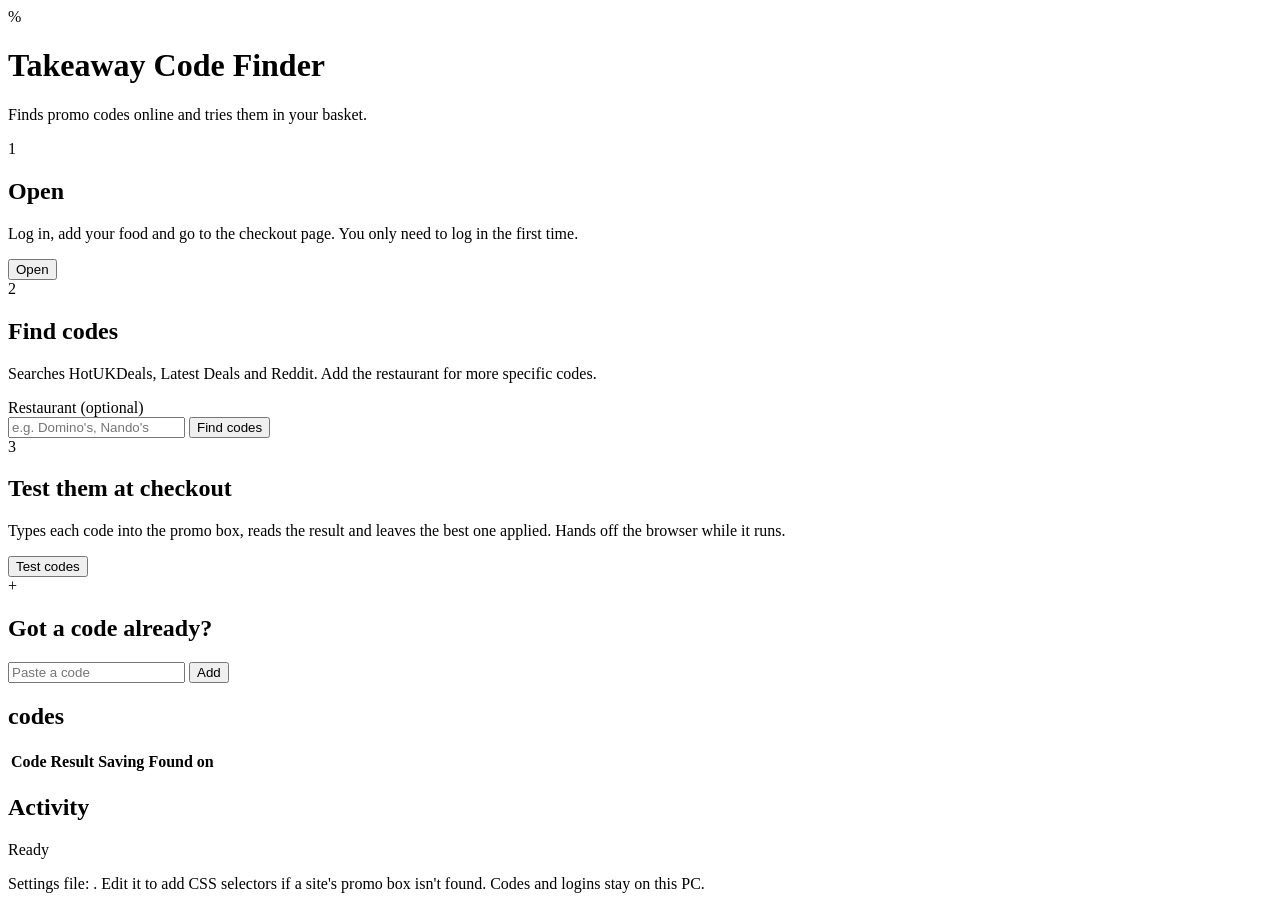
==== tcf/static/index.html @ 710a7b52 "Takeaway Code Finder: desktop app, tests, Windows packaging and download site Co-Authored-By: Claude" ====
<!doctype html>
<html lang="en-GB">
<head>
<meta charset="utf-8">
<meta name="viewport" content="width=device-width, initial-scale=1">
<title>Takeaway Code Finder</title>
<link rel="stylesheet" href="/static/style.css">
<link rel="icon" href="/static/icon.ico">
</head>
<body>
<div class="app">
  <header class="top">
    <div class="brand">
      <div class="logo" aria-hidden="true">%</div>
      <div><h1>Takeaway Code Finder</h1><p class="muted">Finds promo codes online and tries them in your basket.</p></div>
    </div>
    <nav class="tabs" id="tabs" aria-label="App"></nav>
  </header>

  <main class="grid">
    <section class="panel steps">
      <div class="step">
        <div class="step-n">1</div>
        <div class="step-body">
          <h2>Open <span class="site-name"></span></h2>
          <p class="muted">Log in, add your food and go to the checkout page. You only need to log in the first time.</p>
          <button id="btnOpen" class="btn primary">Open <span class="site-name"></span></button>
        </div>
      </div>
      <div class="step">
        <div class="step-n">2</div>
        <div class="step-body">
          <h2>Find codes</h2>
          <p class="muted">Searches HotUKDeals, Latest Deals and Reddit. Add the restaurant for more specific codes.</p>
          <label for="query">Restaurant (optional)</label>
          <div class="row">
            <input id="query" placeholder="e.g. Domino's, Nando's" maxlength="60">
            <button id="btnFind" class="btn">Find codes</button>
          </div>
        </div>
      </div>
      <div class="step">
        <div class="step-n">3</div>
        <div class="step-body">
          <h2>Test them at checkout</h2>
          <p class="muted">Types each code into the promo box, reads the result and leaves the best one applied. Hands off the browser while it runs.</p>
          <div class="row">
            <button id="btnTest" class="btn primary">Test codes</button>
            <button id="btnStop" class="btn ghost" hidden>Stop</button>
          </div>
          <div class="progress" id="progress" hidden><div class="bar" id="bar"></div><span id="progressText"></span></div>
        </div>
      </div>
      <div class="step">
        <div class="step-n">+</div>
        <div class="step-body">
          <h2>Got a code already?</h2>
          <form class="row" id="addForm">
            <input id="addCode" placeholder="Paste a code" maxlength="24" autocomplete="off" aria-label="Code to add">
            <button class="btn" type="submit">Add</button>
          </form>
        </div>
      </div>
    </section>

    <section class="panel codes">
      <div class="panel-head">
        <h2><span class="site-name"></span> codes</h2>
        <div class="summary" id="summary"></div>
      </div>
      <div class="table-wrap">
        <table>
          <thead><tr><th>Code</th><th>Result</th><th>Saving</th><th>Found on</th><th></th></tr></thead>
          <tbody id="rows"></tbody>
        </table>
      </div>
      <div class="empty" id="empty" hidden>No codes yet for <span class="site-name"></span>. Press <b>Find codes</b> or add one you've got.</div>
    </section>

    <section class="panel log-panel">
      <div class="panel-head"><h2>Activity</h2><span class="pill" id="busy">Ready</span></div>
      <ol class="log" id="log"></ol>
    </section>
  </main>
  <footer class="muted foot">Settings file: <code id="cfgPath"></code>. Edit it to add CSS selectors if a site's promo box isn't found. Codes and logins stay on this PC.</footer>
</div>
<script src="/static/app.js"></script>
</body>
</html>
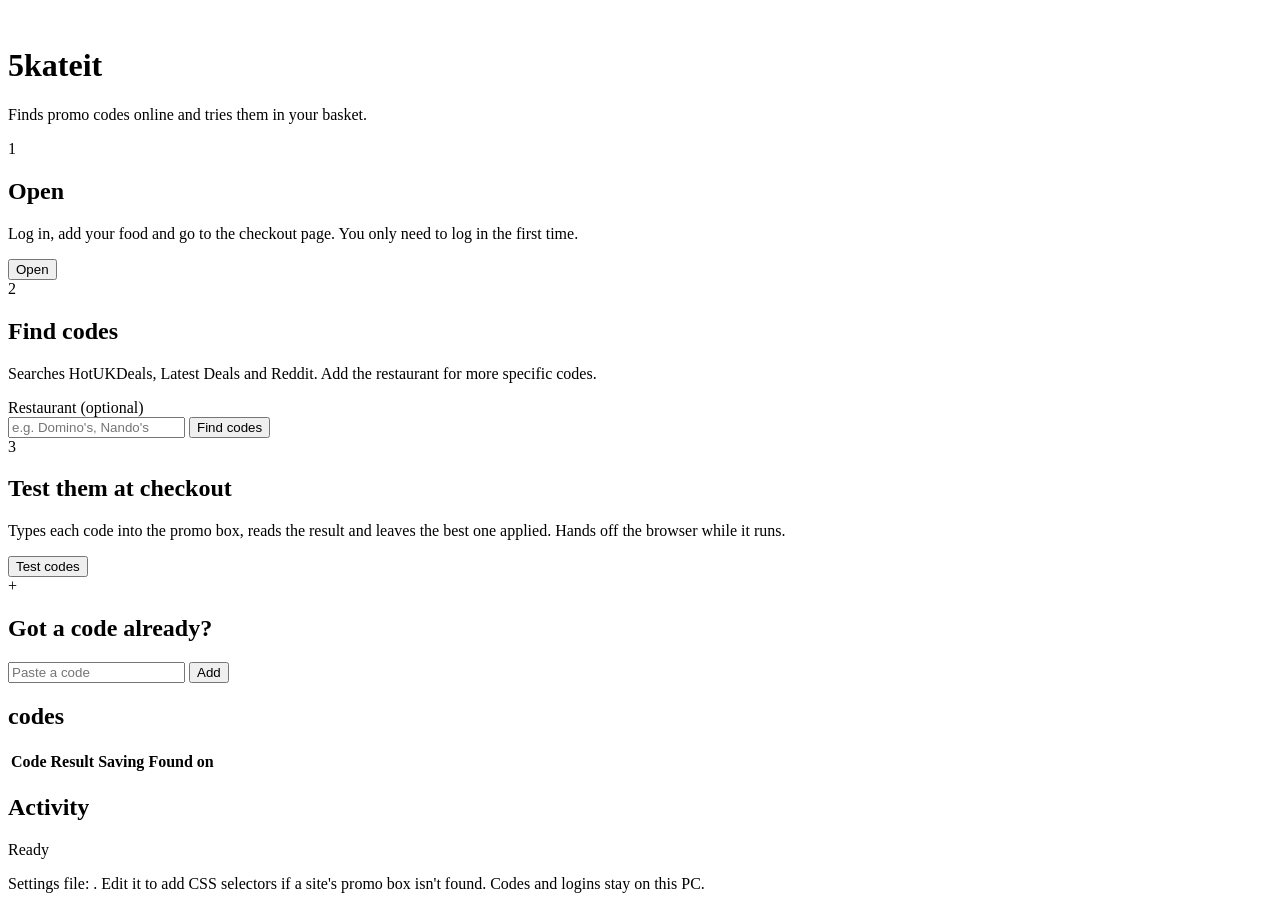
==== commit e4914664: "Rebrand to 5kateit with 5kable branding Rename the app, installer, release files and data folder to " ====
--- a/tcf/static/index.html
+++ b/tcf/static/index.html
@@ -3,16 +3,16 @@
 <head>
 <meta charset="utf-8">
 <meta name="viewport" content="width=device-width, initial-scale=1">
-<title>Takeaway Code Finder</title>
+<title>5kateit</title>
 <link rel="stylesheet" href="/static/style.css">
-<link rel="icon" href="/static/icon.ico">
+<link rel="icon" href="/static/logo.png">
 </head>
 <body>
 <div class="app">
   <header class="top">
     <div class="brand">
-      <div class="logo" aria-hidden="true">%</div>
-      <div><h1>Takeaway Code Finder</h1><p class="muted">Finds promo codes online and tries them in your basket.</p></div>
+      <img class="logo" src="/static/logo.png" alt="">
+      <div><h1><span class="grad">5kateit</span></h1><p class="muted">Finds promo codes online and tries them in your basket.</p></div>
     </div>
     <nav class="tabs" id="tabs" aria-label="App"></nav>
   </header>
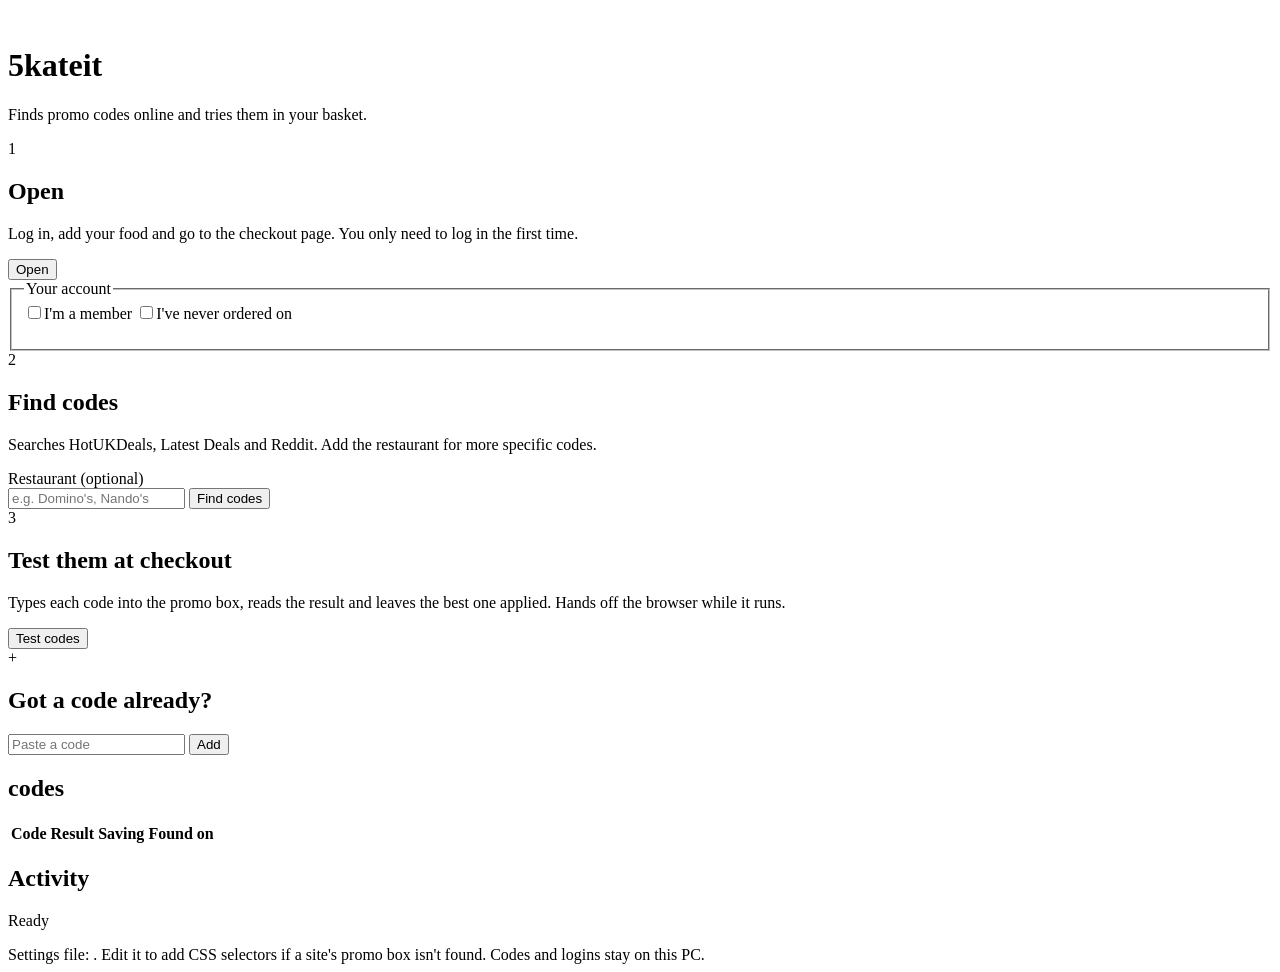
==== commit fe20f94b: "Add Deliveroo Plus, Just Eat+ and Uber One membership support Each app gets 'member' and 'never orde" ====
--- a/tcf/static/index.html
+++ b/tcf/static/index.html
@@ -25,6 +25,12 @@
           <h2>Open <span class="site-name"></span></h2>
           <p class="muted">Log in, add your food and go to the checkout page. You only need to log in the first time.</p>
           <button id="btnOpen" class="btn primary">Open <span class="site-name"></span></button>
+          <fieldset class="account">
+            <legend>Your account</legend>
+            <label class="toggle"><input type="checkbox" id="accMember"><span>I'm a <b id="memberName"></b> member</span></label>
+            <label class="toggle"><input type="checkbox" id="accNew"><span>I've never ordered on <span class="site-name"></span></span></label>
+            <p class="muted small" id="accHint"></p>
+          </fieldset>
         </div>
       </div>
       <div class="step">
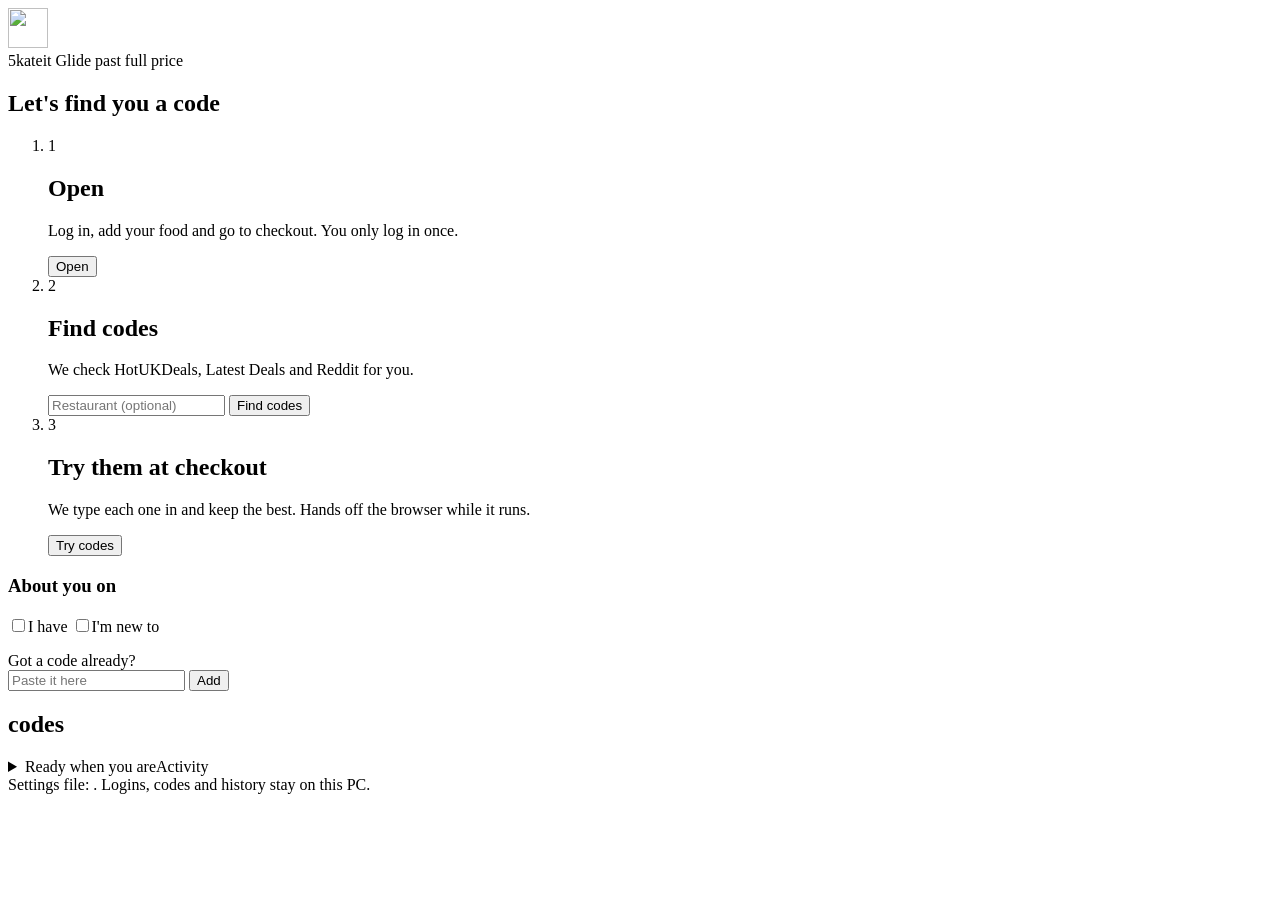
==== commit 5821f7a2: "Rebrand 5kateit with its own identity and redesign the app New brand: ultramarine and sunny yellow, " ====
--- a/tcf/static/index.html
+++ b/tcf/static/index.html
@@ -5,91 +5,99 @@
 <meta name="viewport" content="width=device-width, initial-scale=1">
 <title>5kateit</title>
 <link rel="stylesheet" href="/static/style.css">
-<link rel="icon" href="/static/logo.png">
+<link rel="icon" href="/static/logo.svg" type="image/svg+xml">
 </head>
 <body>
 <div class="app">
-  <header class="top">
+  <header class="topbar">
     <div class="brand">
-      <img class="logo" src="/static/logo.png" alt="">
-      <div><h1><span class="grad">5kateit</span></h1><p class="muted">Finds promo codes online and tries them in your basket.</p></div>
+      <img class="brand-mark" src="/static/logo.svg" alt="" width="40" height="40">
+      <div class="brand-text">
+        <span class="wordmark">5kateit</span>
+        <span class="tagline">Glide past full price</span>
+      </div>
     </div>
-    <nav class="tabs" id="tabs" aria-label="App"></nav>
+    <nav class="switcher" id="tabs" role="tablist" aria-label="Delivery app"></nav>
   </header>
 
-  <main class="grid">
-    <section class="panel steps">
-      <div class="step">
-        <div class="step-n">1</div>
-        <div class="step-body">
-          <h2>Open <span class="site-name"></span></h2>
-          <p class="muted">Log in, add your food and go to the checkout page. You only need to log in the first time.</p>
-          <button id="btnOpen" class="btn primary">Open <span class="site-name"></span></button>
-          <fieldset class="account">
-            <legend>Your account</legend>
-            <label class="toggle"><input type="checkbox" id="accMember"><span>I'm a <b id="memberName"></b> member</span></label>
-            <label class="toggle"><input type="checkbox" id="accNew"><span>I've never ordered on <span class="site-name"></span></span></label>
-            <p class="muted small" id="accHint"></p>
-          </fieldset>
+  <main class="layout">
+    <!-- Left: what to do next -->
+    <section class="card guide" aria-labelledby="guideTitle">
+      <div class="guide-head">
+        <span class="app-chip" id="appChip"></span>
+        <h1 id="guideTitle">Let's find you a code</h1>
+      </div>
+
+      <ol class="stepper">
+        <li class="step" id="step1">
+          <span class="step-dot"><span>1</span></span>
+          <div class="step-body">
+            <h2>Open <span class="site-name"></span></h2>
+            <p>Log in, add your food and go to checkout. You only log in once.</p>
+            <button id="btnOpen" class="btn"><span>Open <span class="site-name"></span></span></button>
+          </div>
+        </li>
+        <li class="step" id="step2">
+          <span class="step-dot"><span>2</span></span>
+          <div class="step-body">
+            <h2>Find codes</h2>
+            <p>We check HotUKDeals, Latest Deals and Reddit for you.</p>
+            <div class="field-row">
+              <input id="query" placeholder="Restaurant (optional)" maxlength="60" aria-label="Restaurant, optional">
+              <button id="btnFind" class="btn">Find codes</button>
+            </div>
+          </div>
+        </li>
+        <li class="step" id="step3">
+          <span class="step-dot"><span>3</span></span>
+          <div class="step-body">
+            <h2>Try them at checkout</h2>
+            <p>We type each one in and keep the best. Hands off the browser while it runs.</p>
+            <div class="field-row">
+              <button id="btnTest" class="btn">Try codes</button>
+              <button id="btnStop" class="btn ghost" hidden>Stop</button>
+            </div>
+          </div>
+        </li>
+      </ol>
+
+      <div class="account" role="group" aria-labelledby="accTitle">
+        <h3 id="accTitle">About you on <span class="site-name"></span></h3>
+        <label class="switch"><input type="checkbox" id="accMember"><span class="track" aria-hidden="true"></span><span>I have <b id="memberName"></b></span></label>
+        <label class="switch"><input type="checkbox" id="accNew"><span class="track" aria-hidden="true"></span><span>I'm new to <span class="site-name"></span></span></label>
+        <p class="hint" id="accHint"></p>
+      </div>
+
+      <form class="add" id="addForm">
+        <label for="addCode">Got a code already?</label>
+        <div class="field-row">
+          <input id="addCode" placeholder="Paste it here" maxlength="24" autocomplete="off">
+          <button class="btn soft" type="submit">Add</button>
         </div>
-      </div>
-      <div class="step">
-        <div class="step-n">2</div>
-        <div class="step-body">
-          <h2>Find codes</h2>
-          <p class="muted">Searches HotUKDeals, Latest Deals and Reddit. Add the restaurant for more specific codes.</p>
-          <label for="query">Restaurant (optional)</label>
-          <div class="row">
-            <input id="query" placeholder="e.g. Domino's, Nando's" maxlength="60">
-            <button id="btnFind" class="btn">Find codes</button>
-          </div>
-        </div>
-      </div>
-      <div class="step">
-        <div class="step-n">3</div>
-        <div class="step-body">
-          <h2>Test them at checkout</h2>
-          <p class="muted">Types each code into the promo box, reads the result and leaves the best one applied. Hands off the browser while it runs.</p>
-          <div class="row">
-            <button id="btnTest" class="btn primary">Test codes</button>
-            <button id="btnStop" class="btn ghost" hidden>Stop</button>
-          </div>
-          <div class="progress" id="progress" hidden><div class="bar" id="bar"></div><span id="progressText"></span></div>
-        </div>
-      </div>
-      <div class="step">
-        <div class="step-n">+</div>
-        <div class="step-body">
-          <h2>Got a code already?</h2>
-          <form class="row" id="addForm">
-            <input id="addCode" placeholder="Paste a code" maxlength="24" autocomplete="off" aria-label="Code to add">
-            <button class="btn" type="submit">Add</button>
-          </form>
-        </div>
-      </div>
+      </form>
     </section>
 
-    <section class="panel codes">
-      <div class="panel-head">
+    <!-- Right: results -->
+    <section class="results" aria-label="Codes">
+      <div class="card hero" id="hero"></div>
+
+      <div class="list-head">
         <h2><span class="site-name"></span> codes</h2>
-        <div class="summary" id="summary"></div>
+        <div class="filters" id="filters" role="tablist" aria-label="Filter codes"></div>
       </div>
-      <div class="table-wrap">
-        <table>
-          <thead><tr><th>Code</th><th>Result</th><th>Saving</th><th>Found on</th><th></th></tr></thead>
-          <tbody id="rows"></tbody>
-        </table>
-      </div>
-      <div class="empty" id="empty" hidden>No codes yet for <span class="site-name"></span>. Press <b>Find codes</b> or add one you've got.</div>
-    </section>
+      <div class="coupons" id="coupons"></div>
+      <div class="empty" id="empty" hidden></div>
 
-    <section class="panel log-panel">
-      <div class="panel-head"><h2>Activity</h2><span class="pill" id="busy">Ready</span></div>
-      <ol class="log" id="log"></ol>
+      <details class="card activity" id="activity">
+        <summary><span class="pulse" id="busyDot"></span><span id="lastLog">Ready when you are</span><span class="act-label">Activity</span></summary>
+        <ol class="log" id="log"></ol>
+      </details>
     </section>
   </main>
-  <footer class="muted foot">Settings file: <code id="cfgPath"></code>. Edit it to add CSS selectors if a site's promo box isn't found. Codes and logins stay on this PC.</footer>
+
+  <footer class="foot">Settings file: <code id="cfgPath"></code>. Logins, codes and history stay on this PC.</footer>
 </div>
+<div class="toast" id="toast" role="status" aria-live="polite" hidden></div>
 <script src="/static/app.js"></script>
 </body>
 </html>
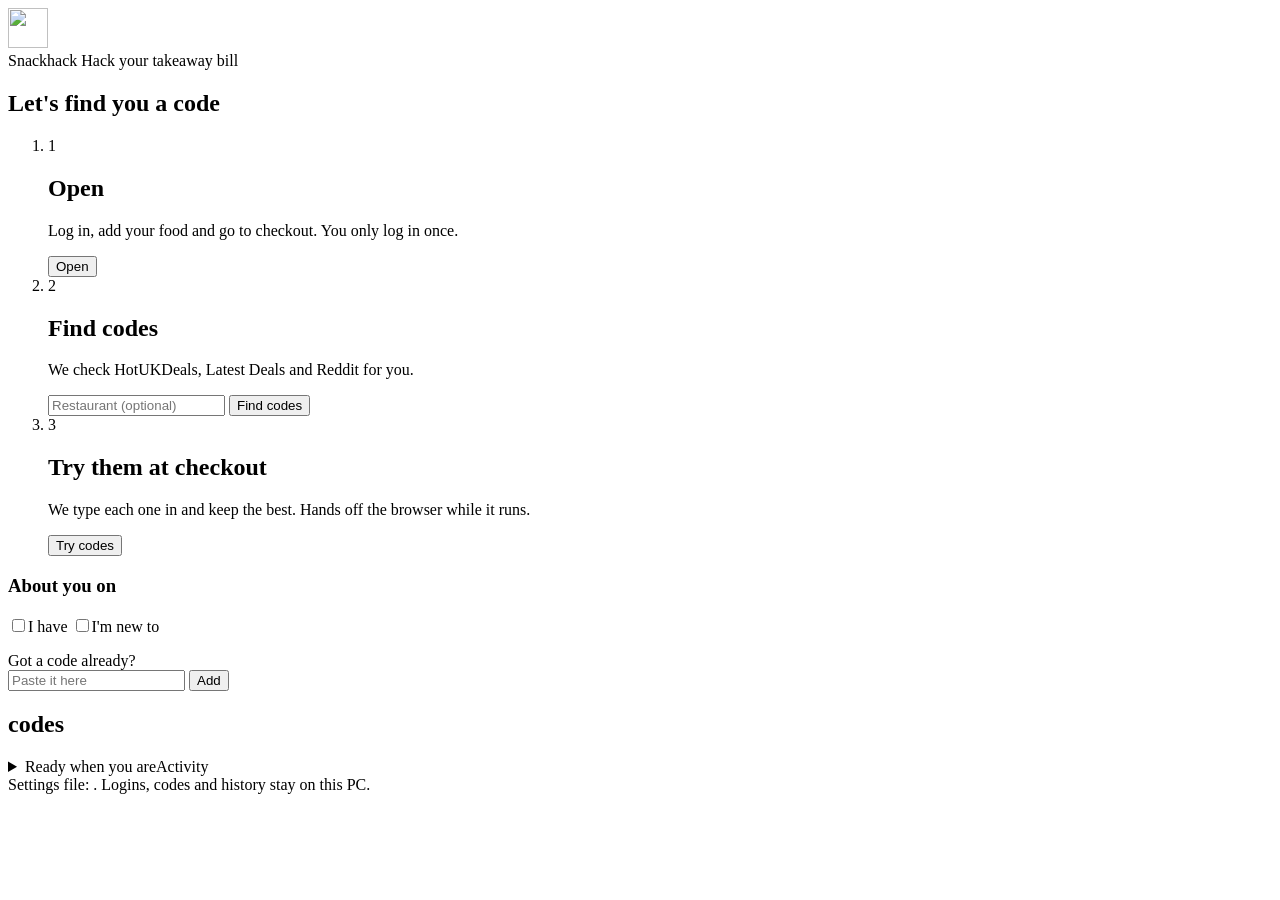
==== commit 365deefb: "Rename to Snackhack with a new logo and colours New name and line ('Hack your takeaway bill'), a for" ====
--- a/tcf/static/index.html
+++ b/tcf/static/index.html
@@ -3,7 +3,7 @@
 <head>
 <meta charset="utf-8">
 <meta name="viewport" content="width=device-width, initial-scale=1">
-<title>5kateit</title>
+<title>Snackhack</title>
 <link rel="stylesheet" href="/static/style.css">
 <link rel="icon" href="/static/logo.svg" type="image/svg+xml">
 </head>
@@ -13,8 +13,8 @@
     <div class="brand">
       <img class="brand-mark" src="/static/logo.svg" alt="" width="40" height="40">
       <div class="brand-text">
-        <span class="wordmark">5kateit</span>
-        <span class="tagline">Glide past full price</span>
+        <span class="wordmark">Snackhack</span>
+        <span class="tagline">Hack your takeaway bill</span>
       </div>
     </div>
     <nav class="switcher" id="tabs" role="tablist" aria-label="Delivery app"></nav>
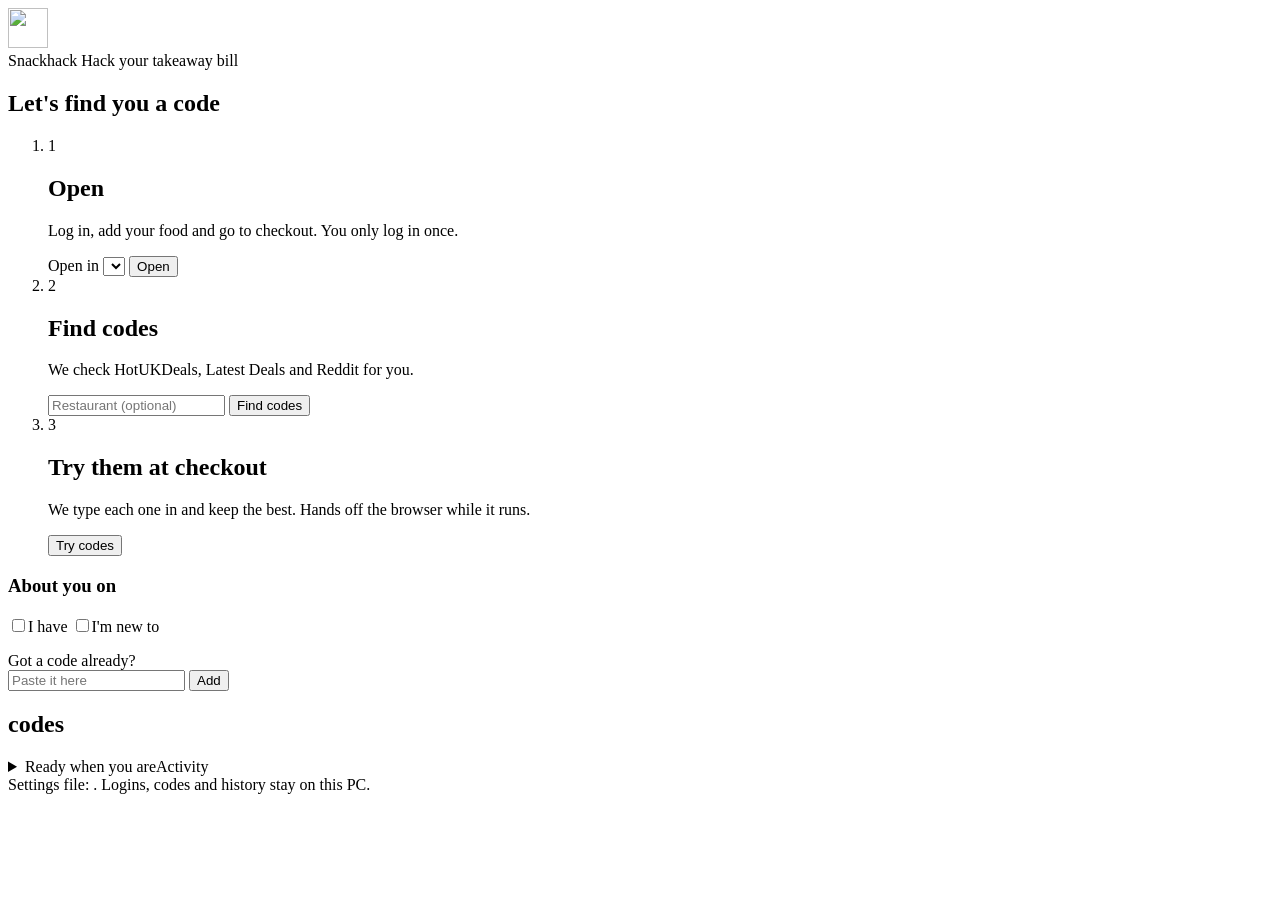
==== commit 3893978e: "Open delivery sites in a normal browser of your choice Playwright used to launch the browser itself " ====
--- a/tcf/static/index.html
+++ b/tcf/static/index.html
@@ -34,7 +34,12 @@
           <div class="step-body">
             <h2>Open <span class="site-name"></span></h2>
             <p>Log in, add your food and go to checkout. You only log in once.</p>
-            <button id="btnOpen" class="btn"><span>Open <span class="site-name"></span></span></button>
+            <div class="field-row browser-row">
+              <label class="browser-pick" for="browserPick"><span>Open in</span>
+                <select id="browserPick"></select>
+              </label>
+              <button id="btnOpen" class="btn"><span>Open <span class="site-name"></span></span></button>
+            </div>
           </div>
         </li>
         <li class="step" id="step2">
